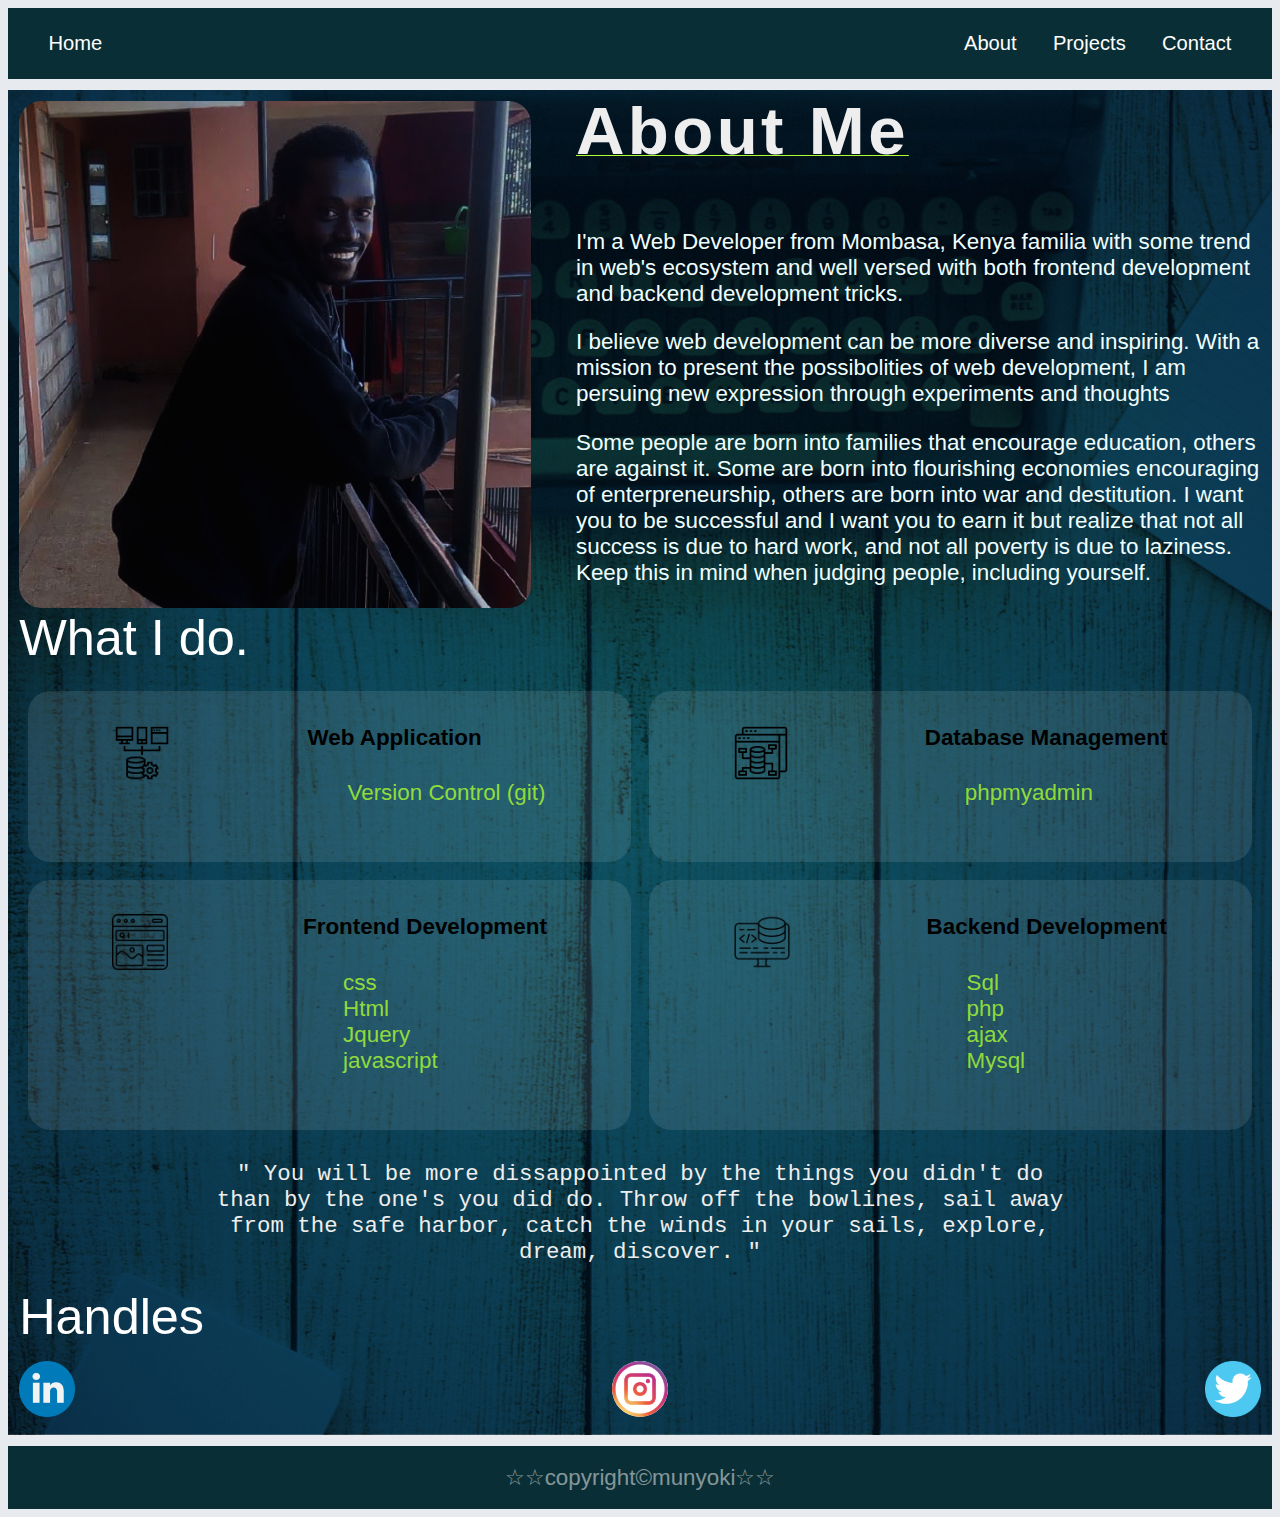
==== pages/about/index.html @ ebcc142a "responsive navigation menu." ====
<!DOCTYPE html>
<html lang="en">

<head>
  <meta charset="UTF-8">
  <meta http-equiv="X-UA-Compatible" content="IE=edge">
  <meta name="viewport" content="width=device-width, initial-scale=1.0">
  <meta name="author" content="Moses Munyoki">
  <meta name="description" content="Moses Munyoki personal web developer portfolio.">
  <title>munyoki</title>
  <link rel="shortcut icon" href="../../img/logo.png" type="image/x-icon">
  <link rel="stylesheet" href="../../css/default.css">
  <link rel="stylesheet" href="../../css/ld.css">
</head>

<body>

  <div class="container">

    <header>
      <div class="header">
        <nav class="menu" id="main-menu">
        
        
          <div class="main-menu-ss" id="main-menu-ss">

            <div class="ss-button">
              <a type="button" value="Munyoki" class="buttonHome button" href="../../">Munyoki</a>
            </div>

            <div class="ss-button button-t">
              <input type="image" src="../../img/bars-white.png" id="toggle-menu" class="menu-toggle button">
            </div>

          </div>
      

          <div class="menu-dropdown" id="main-menu-dropdown">

            <div class="main-menu-ll" id="tog-menu">
              <div class="ll-button">
                <a type="button" value="Home" class="button button-home" href="../../">Home</a>
              </div>
              <div class="ll-button ll-about">
                <a type="button" value="About" class="button button-about" href="../about/">About</a>
              </div>
              <div class="ll-button">
                <a type="button" value="Projects" class="button button-portfolio" href="../project/">Projects</a>
              </div>
              <div class="ll-button">
                <a type="button" value="Contact" class="button button-contact" href="../contact/">Contact</a>
              </div>
            </div>

          </div>

        </nav>

        <nav class="menu-larg">
          <div class="menu-larg-d">
            <div class="ll-button">
              <a type="button" value="Home" class="button button-home" href="../../">Home</a>
            </div>
            <div class="ll-button ll-about">
              <a type="button" value="About" class="button button-about" href="../about/">About</a>
            </div>
            <div class="ll-button">
              <a type="button" value="Projects" class="button button-portfolio" href="../project/">Projects</a>
            </div>
            <div class="ll-button">
              <a type="button" class=" button button-contact" href="../contact/">Contact</a>
            </div>
          </div>
        </nav>

      </div>
    </header>

    <main id="targetDiv">

      <div class="lead lead_about">
        <section class="about" id="about">
          <div class="image">
            <!-- <img src="img/me_bg.jpg" alt="Munyoki"> -->
          </div>
      
          <div class="content">
            <h3>About Me</h3>
            <p class="intro_txt">
              I'm a Web Developer from Mombasa, Kenya familia with some trend in web's ecosystem and well versed with both
              frontend development and backend development tricks.
            </p>
            <p class="intro_txt">
              I believe web development can be more diverse and inspiring. With a mission to present the possibolities of web
              development, I am persuing new expression through experiments and thoughts
            </p>
            <p class="intro_txt">
              Some people are born into families that encourage education, others are against it. Some are born into
              flourishing economies encouraging of enterpreneurship, others are born into war and destitution. I want you to
              be successful and I want you to earn it but realize that not all success is due to hard work, and not all
              poverty is due to laziness. Keep this in mind when judging people, including yourself.
            </p>
          </div>
        </section>
        <section class="about_me">
          <h2>What I do.</h2>
      
          <div class="row_me">
            <div class="media">
              <div class="media-image-template">
                <img src="../../img/fld.png" alt="Fullstack dev" class="media-image img-icon">
              </div>
              <div class="media-body">
                <div class="media-body-header">
                  <h4>Web Application</h4>
                </div>
      
                <div class="media-daily-tools">
                  <ul>
                    <li>Version Control (git)</li>
                  </ul>
                </div>
              </div>
            </div>
            <div class="media">
      
              <div class="media-image-template">
                <img src="../../img/dbm.png" alt="Database manager" class="media-image img-icon">
              </div>
              <div class="media-body">
                <div class="media-body-header">
                  <h4>Database Management</h4>
                </div>
      
                <div class="media-daily-tools">
                  <ul>
                    <li>phpmyadmin</li>
                  </ul>
                </div>
              </div>
            </div>
          </div>
      
          <div class="row_me">
            <div class="media">
      
              <div class="media-image-template">
                <img src="../../img/fed.png" alt="frontend dev" class="media-image img-icon">
              </div>
      
              <div class="media-body">
      
                <div class="media-body-header">
                  <h4>Frontend Development</h4>
                </div>
      
                <div class="media-daily-tools">
                  <ul>
                    <li>css</li>
                    <li>Html</li>
                    <li>Jquery</li>
                    <li>javascript</li>
                  </ul>
                </div>
      
              </div>
      
            </div>
      
            <div class="media">
              <div class="media-image-template">
                <img src="../../img/backend.png" alt="backend dev" class="media-image img-icon">
              </div>
      
              <div class="media-body">
      
                <div class="media-body-header">
                  <h4>Backend Development</h4>
                </div>
      
                <div class="media-daily-tools">
                  <ul>
                    <li>Sql</li>
                    <li>php</li>
                    <li>ajax</li>
                    <li>Mysql</li>
                  </ul>
                </div>
      
              </div>
            </div>
          </div>
      
        </section>
      
        <section class="about-extra">
          <center>
            <code
              class="about-extra-content">" You will be more dissappointed by the things you didn't do than by the one's  you did do. Throw off the bowlines, sail away from the safe harbor, catch the winds in your sails, explore, dream, discover. "</code>
          </center>
      
          <div class="about-handle">
            <h2>Handles</h2>
      
            <div class="about-handle-image">
              <a href="https://www.linkedin.com/in/moses-munyoki-125b09215/">
                <img src="../../img/linkedin_icon-icons.com_65929.png" alt="likedin" class="img-icon">
              </a>
              <a href="https://www.instagram.com/munyoki.1/">
                <img src="../../img/1491579602-yumminkysocialmedia36_83067.png" alt="medium" class="img-icon"
                  style="background-color: #fff; border-radius: 100%;">
              </a>
              <a href="https://twitter.com/mosesmunyoki6">
                <img src="../../img/iconfinder-twitter-4555883_121368.png" alt="twitter" class="img-icon">
              </a>
            </div>
      
          </div>
        </section>
      
      </div>

    </main>

    <footer>

      &star;&star;copyright&copy;munyoki&star;&star;

    </footer>

  </div>
  
  <script src="../../js/jquery-361.js"></script>
  <script src="../../js/app.js"></script>
</body>

</html>
---- css/default.css ----
:root {
  font-size: calc(0.6em + 1vw);
  box-sizing: border-box;
  margin: 0;
  padding: 0;

  --bg-color: hsla(210, 80%, 20%, 0.1);
}

*,
*::before,
*::after {
  box-sizing: inherit;
}

html {
  font-family: Arial, Helvetica, sans-serif;
}

body {
  background-color: var(--bg-color);
  color: #eee;
}

header {
  position: sticky;
  top: 0;
  left: 0;
  right: 0;
  z-index: 89;
}

.header
{
  position: static;
}

.menu
{
  width: 100%;
}

.main-menu-ss
{
  display: flex;
  flex-direction: row;
  align-items: center;
  align-content: center;
  justify-content: space-between;
  padding: 1em;
  background-color: #0a2e35;
}

.menu-dropdown
{
  display: none ;
}

.main-menu-ll
{
  display: flex;
  flex-direction: row;
  align-items: center;
  align-content: center;
  justify-content: space-between;
  padding: 1em;
  background-color: #0a3156;
}

.menu-larg
{
  display: none !important;
}

.button {
  border: none;
  font-size: 0.9em;
  padding: 0.9em;
  background-color: transparent;
  color: #fff;
  text-decoration: none;
}

.button:hover {
  text-decoration: underline solid white;
}

.buttonHome {
  border: none;
  color: white;
  font-size: 1.5rem;
}

footer {
  padding: .8em 1em;
  margin-top: 0;
  text-align: center;
  color: rgba(255, 255, 255, 0.5);
  background-color: #0a2e35;
  margin-top: 0.5em;
}


/* Home */

.lead {
  position: relative;
  background-blend-mode: multiply;
  background-size: cover;
  background-position: center;
  padding: 15px;
  overflow: hidden;
  margin-top: 0.5em;
}

.lead_home {
  background-image: url(../img/lead-bg.jpg), radial-gradient(hsl(200, 80%, 30%), hsl(210, 80%, 20%));
  min-height: 100vh;
}

.lead_home_click {
  background-image: url(../img/lead-bg.jpg), radial-gradient(hsl(200, 80%, 30%), hsl(210, 80%, 20%));
  min-height: 100vh;
}

.lead_contact {
  background-image: url(../img/business.jpg), radial-gradient(hsl(200, 80%, 30%), hsl(210, 80%, 20%));
  color: black;
  min-height: 100vh;
  display: flex;
  justify-content: center;
  align-items: center;
}

.lead_about {
  background-image: url(../img/background.jpg), radial-gradient(hsl(200, 80%, 30%), hsl(210, 80%, 20%));
}

.lead_portfolio {
  background-image: url(../img/photoback.jpg), radial-gradient(hsl(200, 80%, 30%), hsl(210, 80%, 20%));
  padding: 0;
}


#lead-content {
  position: absolute;
  z-index: 10;
  top: 50%;
  left: 50%;
  transform: translate(-50%, -50%);
  text-align: center;
}

.lead-content_click {
  position: absolute;
  z-index: 10;
  top: 50%;
  left: 50%;
  transform: translate(-50%, -50%);
  text-align: center;
}

h1,
h2 {
  margin: 0;
}

h1 {
  color: #fff;
  font-weight: 900;
  font-size: 3em;
  text-transform: uppercase;
  letter-spacing: 0.05em;
  line-height: 0.9em;
}

h2 {
  color: #fff;
  font-weight: 500;
  font-size: 2.25em;
  margin-bottom: 15px;
}

/*about*/

.about {
  display: flex;
  flex-direction: row;
  flex-wrap: wrap;
}

.about .image {
  background-image: url(../img/me_bg_hal.jpg), url(../img/me_bg_hal.jpg);
  background-size: cover;
  background-position: center;
  background-blend-mode: multiply;
  border-radius: 1rem;
  width: 100vw;
  height: 40rem;

}

.about .content {
  width: 40rem;
}

.about .content h3 {
  font-size: 3rem;
  font-weight: 900;
  text-decoration: underline 1px solid rgb(173, 255, 47);
  letter-spacing: 0.05em;
  line-height: 0.9em;
  margin-top: 0;
}

.about .content p {
  color: azure;
}

.about-extra-content {
  display: table-cell;
  padding: 1em;
}

.row_me {
  display: flex;
  flex-direction: row;
  flex-wrap: wrap;
}

.media {
  width: 45vw;
  display: flex;
  flex-direction: row;
  flex-wrap: wrap;
  flex-grow: 1;
  margin-top: 0;
  padding: 1.5em;
  background-color: rgba(255, 255, 255, 0.1);
  border-radius: 1em;
  margin: 0.4em;
  justify-content: space-around;
}

.img-icon {
  height: 2.5em;
  width: 2.5em;
  margin-right: 1.5em;
}

.media-body {
  margin-top: 0;
  color: rgba(173, 255, 47, 0.8);
  display: flex;
  flex-direction: column;
}

.media-daily-tools ul {
  margin-top: 0;
}

.media-daily-tools ul li {
  list-style: none;
}

.media h4 {
  margin-top: 0;
  color: rgb(0, 0, 0);
}

/*handles*/

.about-handle-image {
  display: flex;
  flex-direction: row;
  justify-content: space-between;
}

.about-handle-image a img {
  margin: 0;
}


/*projects*/

.projects {
  position: relative;
}

.project-template {
  display: flex;
  flex-direction: column;
}

.template-row {
  display: flex;
  flex-direction: row;
}

.template-media {
  display: flex;
  flex-direction: column;
  flex-grow: 1;
  margin: 0.3em;
  background-color: rgba(0, 0, 0, 0.3);
  width: 45vw;
  border-radius: 1em;
}

.template-media-txt {
  padding: 1em;
}

.template-media-txt p {
  color: rgba(255, 255, 255, 0.5);
}

.template-media-txt h4 a {
  text-decoration: none;
  color: white;
}

.template-media-txt h4 a:hover {
  text-decoration: underline;
}

.temp-image {
  background-repeat: no-repeat;
  background-size: cover;
  background-blend-mode: darken;
  min-height: 10em;
  height: 15em;
  max-height: 20em;
  border-top-right-radius: 1em;
  border-top-left-radius: 1em;
}

.temp-tasty {
  background-image: url(../img/tasty-foods.png), url(../img/tasty-foods.png);
}

.temp-colab {
  background-image: url(../img/team-colab.png), url(../img/team-colab.png);
}

.temp-cat {
  background-image: url(../img/cat-family.png), url(../img/cat-family.png);
}

.temp-qoutes {
  background-image: url(../img/daily-qoutes.png), url(../img/daily-qoutes.png);
}

.temp-grid {
  background-image: url(../img/grid-test.png), url(../img/grid-test.png);
  background-position: center;
}

.temp-coffee {
  background-image: url(../img/wombat-coffee.png), url(../img/wombat-coffee.png);
}

.temp-chat {
  background-image: url(../img/pass-generator.png), url(../img/pass-generator.png);
  background-position: center;
}

.temp-login {
  background-image: url(../img/logreg.png), url(../img/logreg.png);
  background-position: center;
}

/*projects source*/

.projects-home-link {
  display: flex;
  flex-direction: row;
  justify-content: space-between;
}

.projects-home-link a img {
  border-radius: 100%;
  margin-right: 0;
}


/*Contact*/


.contact {
  position: relative;
  display: flex;
  justify-content: center;
  align-items: center;
  flex-wrap: wrap;
  z-index: 30;
}

.contact-card {
  position: relative;
  width: 80vw;
  padding: 1.5em;
  margin: 30px;
  box-shadow: 20px 20px 50px rgba(0, 0, 0, 1);
  border-radius: 1em;
  background-color: rgba(255, 255, 255, 0.1);
  overflow: hidden;
  display: flex;
  flex-direction: column;
  justify-content: center;
  align-items: center;
  border-top: 1px solid rgba(255, 255, 255, 0.5);
  backdrop-filter: blur(5px);
  transition: width 0.3s;
}

.contact-form {
  width: 100%;
  height: 100%;
  display: flex;
  flex-direction: column;
  justify-content: center;
  align-items: center;
  position: relative;
}

.text-field {
  width: 100%;
  height: 45px;
  display: block;
  padding: 10px;
  border-radius: 0.5em;
  border: none;
  background-color: rgba(255, 255, 255, 0.5);
  margin: 10px auto 10px;
}

.text-field:focus {
  outline: none;
  background-color: #fff;
  transition: background-color 0.3s;
}

.text-area {
  width: 100%;
  min-height: 90px;
}

.contact-card h2 {
  font-size: 2rem;
  text-shadow: 2px 2px 5px black;
}

.contact-button {
  /*width: 100%;*/
  border-radius: 0.5em;
  margin: 10px 10px;
  border: 1px solid rgb(37, 37, 37);
  background-color: rgba(255, 255, 255, 0);
  padding: 10px;
  cursor: pointer;
  transition: background-color 0.3s;
  color: #fff;
}

.contact-button:hover {
  background-color: rgb(40, 40, 41);
  color: rgb(255, 255, 255);
}

.contact-form-buttons {
  display: flex;
  flex-direction: row;
  width: inherit;
  justify-content: space-around;
  align-items: center;
}

.response {
  color: rgba(255, 255, 255, 0.8);
  font-size: 0.9em;
  padding: 1em;
  border-radius: 1em;
}
---- css/ld.css ----
@media (min-width: 50em) {

#main-menu
{
  display: none !important;
}

.menu-larg
{
  display: block !important;
}

.menu-larg-d
{
  display: flex;
  flex-direction: row;
  align-items: center;
  align-content: center;
  justify-content: center;
  background-color: #0a2e35;
  padding: 1em;
  margin-bottom: 0.5em;
}

.ll-about
{
  margin-left: auto;
}

  .lead {
    padding: 0.5em;
  }

  .ll-about {
    margin-left: auto;
  }

  .about .image {
    width: 40vw;
    height: auto;

  }

  .about .content {
    width: 40vw;
    margin-left: 2em;
    flex-grow: 1;
  }

  .about-extra-content {
    width: 70vw;
  }

  .lead {
    margin-top: 0;
  }

  /*projects*/

  .contact-card {
    width: 40vw;
  }

  .response {
    font-size: 0.7em;
  }
}
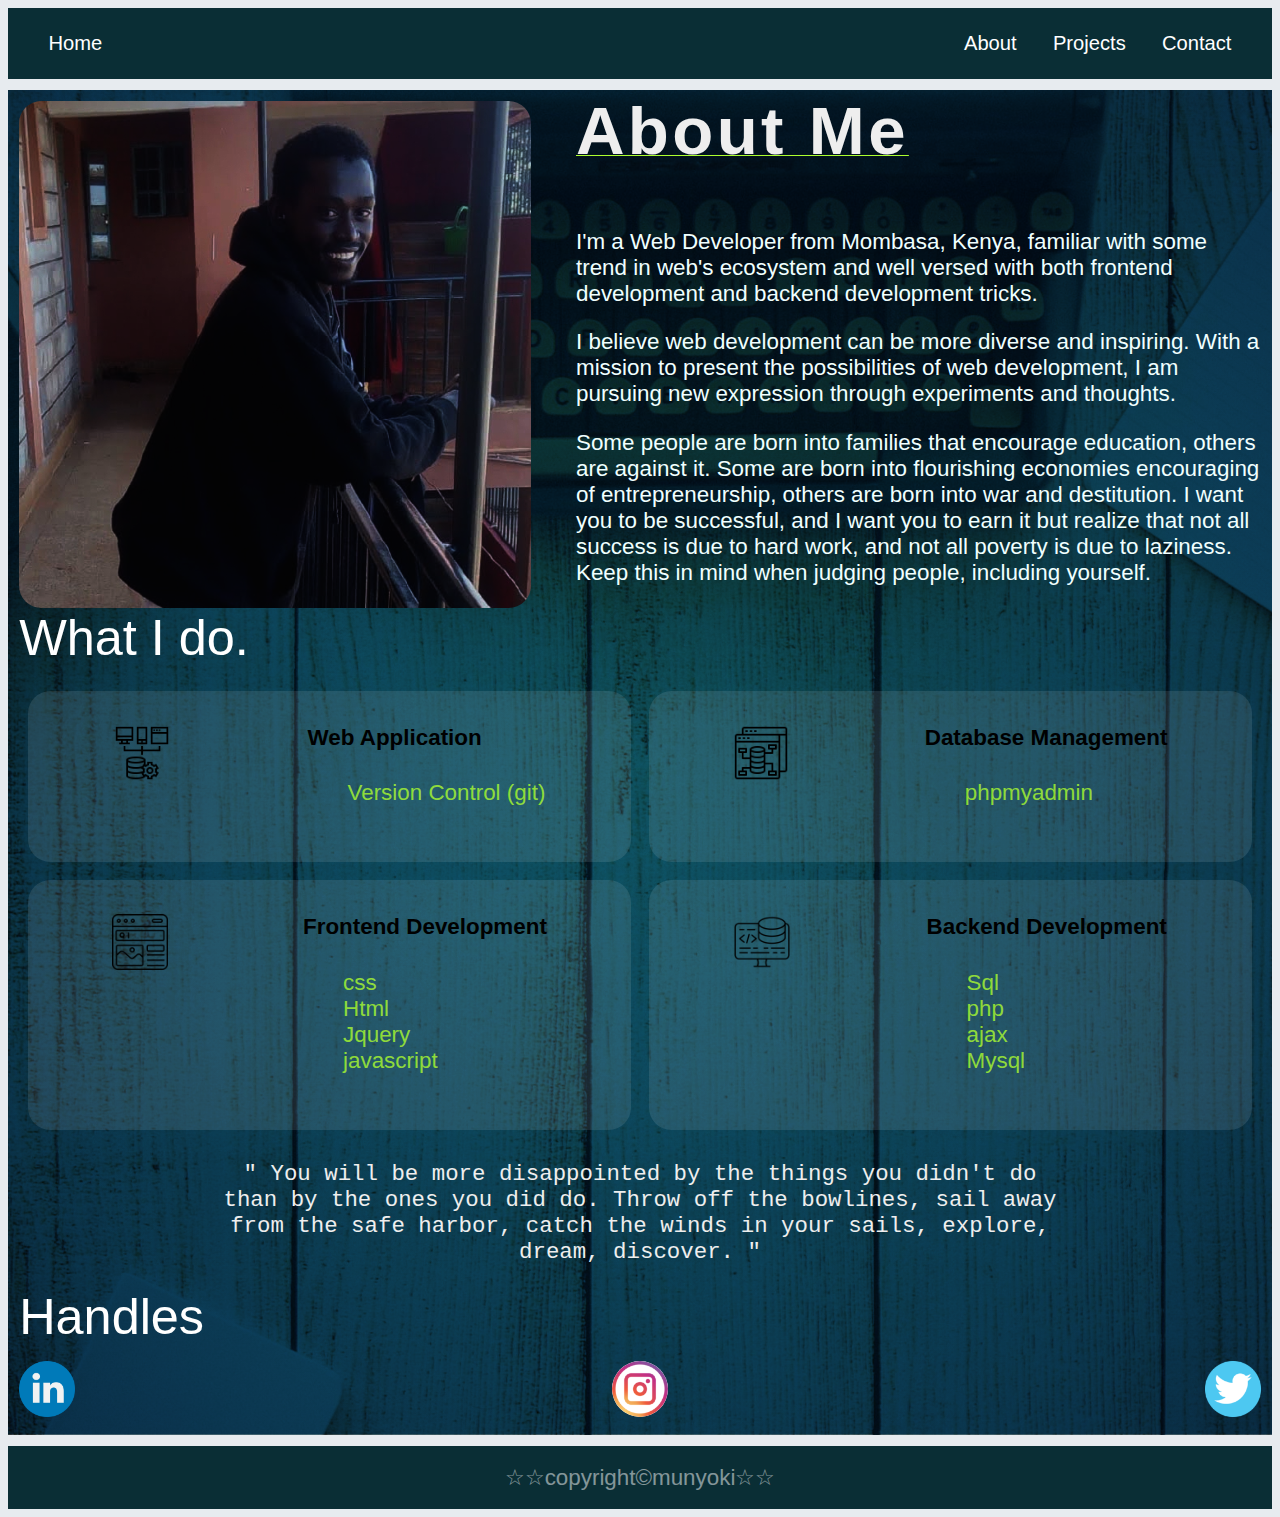
==== commit dcdb85b6: "homepage animation" ====
--- a/pages/about/index.html
+++ b/pages/about/index.html
@@ -87,18 +87,15 @@
           <div class="content">
             <h3>About Me</h3>
             <p class="intro_txt">
-              I'm a Web Developer from Mombasa, Kenya familia with some trend in web's ecosystem and well versed with both
-              frontend development and backend development tricks.
+              I'm a Web Developer from Mombasa, Kenya, familiar with some trend in web's ecosystem and well versed with both frontend
+              development and backend development tricks.
             </p>
             <p class="intro_txt">
-              I believe web development can be more diverse and inspiring. With a mission to present the possibolities of web
-              development, I am persuing new expression through experiments and thoughts
+              I believe web development can be more diverse and inspiring. With a mission to present the possibilities of web
+              development, I am pursuing new expression through experiments and thoughts.
             </p>
             <p class="intro_txt">
-              Some people are born into families that encourage education, others are against it. Some are born into
-              flourishing economies encouraging of enterpreneurship, others are born into war and destitution. I want you to
-              be successful and I want you to earn it but realize that not all success is due to hard work, and not all
-              poverty is due to laziness. Keep this in mind when judging people, including yourself.
+              Some people are born into families that encourage education, others are against it. Some are born into flourishing economies encouraging of entrepreneurship, others are born into war and destitution. I want you to be successful, and I want you to earn it but realize that not all success is due to hard work, and not all poverty is due to laziness. Keep this in mind when judging people, including yourself.
             </p>
           </div>
         </section>
@@ -196,7 +193,8 @@
         <section class="about-extra">
           <center>
             <code
-              class="about-extra-content">" You will be more dissappointed by the things you didn't do than by the one's  you did do. Throw off the bowlines, sail away from the safe harbor, catch the winds in your sails, explore, dream, discover. "</code>
+              class="about-extra-content">" You will be more disappointed by the things you didn't do than by the ones you did do. Throw off the bowlines, sail away
+              from the safe harbor, catch the winds in your sails, explore, dream, discover. "</code>
           </center>
       
           <div class="about-handle">
--- a/css/default.css
+++ b/css/default.css
@@ -70,6 +70,11 @@
 .menu-larg
 {
   display: none !important;
+}
+
+#toggle-menu:hover {
+  background-color: rgb(10, 49, 86);
+  font-size: 1em;
 }
 
 .button {
@@ -372,10 +377,18 @@
 
 /*projects source*/
 
+.projects-home h3
+{
+  padding-left: 0.5em;
+  margin-top: 0;
+  color: orange;
+}
+
 .projects-home-link {
   display: flex;
   flex-direction: row;
   justify-content: space-between;
+  padding: 0.5em 1em;
 }
 
 .projects-home-link a img {
@@ -409,7 +422,7 @@
   flex-direction: column;
   justify-content: center;
   align-items: center;
-  border-top: 1px solid rgba(255, 255, 255, 0.5);
+  border-top: 1px solid rgba(255, 255, 255, 0);
   backdrop-filter: blur(5px);
   transition: width 0.3s;
 }
